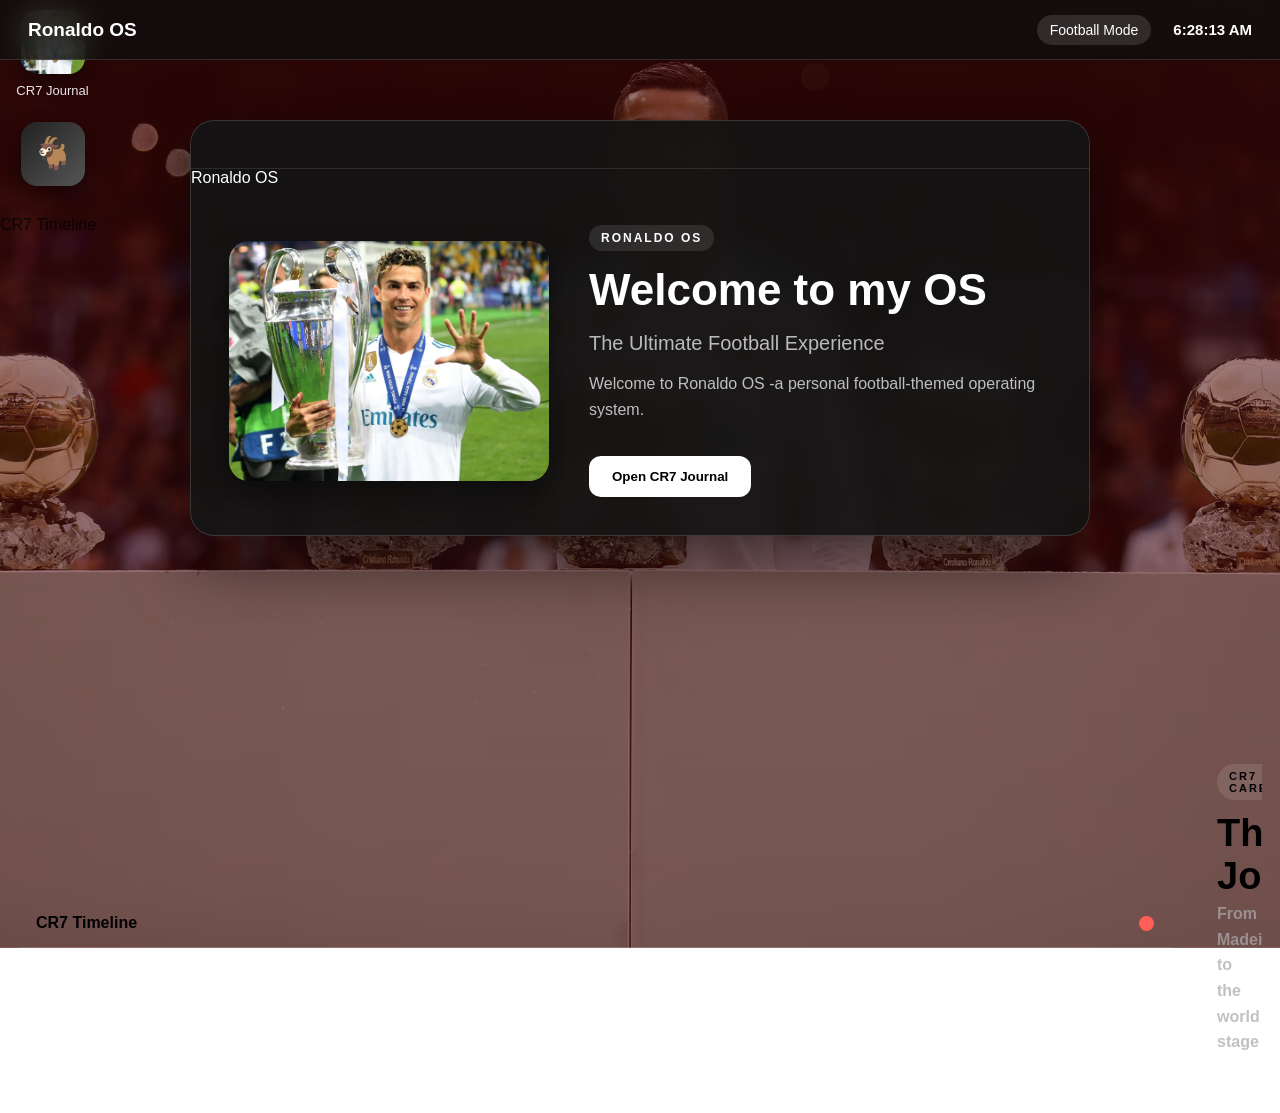
==== index.html @ db89c972 "Complete Ronaldo OS" ====
<!DOCTYPE html>
<html>
    <head>
        <title>Ronaldo OS</title>
        <link rel="stylesheet" href="style.css">
    </head>

    <body>

        <div class ="top-bar" id="top">

            <div class="os-name" id="welcomeopen">
                Ronaldo OS
                </div>

                <div class="status">
                    <span class="football-mode">Football Mode </span>
                    <span id="clock">00:00:00</span>
                    </div>
                    
                    </div>

                    <div class="desktop">

                        <div class="app-icon" id="journalicon">
                            <img src="Ronaldo.jpg">

                            <p>CR7 Journal</p>
                    </div>

                    <div class="app-icon" id="projectIcon">
                        <div class="project-icon">
                            🐐
                        </div>
                    </div>

                    <p>CR7 Timeline</p>

                    </div>
                </div>

                <div class ="window welcome-window" id="welcome">
                    <div class="window-header" id="welcomeheader"></div>

                    <span>
                        Ronaldo OS
                        </span>

                        <div class ="closebutton" id="welcomeclose">
                </div>

                <div class="window-content">
                    <img src="Ronaldo.jpg" class="welcome-image">

                    <div class="welcome-text">

                        <div class="badge">
                            RONALDO OS
                            </div>

                            <h1>
                                Welcome to my OS
                            </h1>

                            <h2>
                                The Ultimate Football Experience
                            </h2>

                            <p> 
                                Welcome to Ronaldo OS -a personal football-themed
                        operating system.

                            </p>

                            <button id="openJournal">
                                Open CR7 Journal 
                            </button>
                            </div>
                            </div>
                </div>

                <div class="window journal-window" id ="journal">
                 <div class="window-header" id="journalheader">
                    
                    <span>
                        CR7 Journal
                    </span>

                    <div class="closebutton" id="journalclose">

                    </div>
                </div>

                <div class="note-area" id="noteContent">
                    <h2>
                        CR7 Journal
                        </h2>

                        <p>
                            Select a note from the left to explore
                        </p>
                        </div>
                        </div>

                        <div class="window-header" id="projects">
                            <div class="window-header" id="projectsheader">
                                <span>
                                    CR7 Timeline
                                </span>
                                <div class ="close-button" id="projectsclose">
                            </div>
                        </div>

                        <div class="timeline-content">
                            <div class="timeline-title">

                                <span class="timeline-badge">
                                    CR7 CAREER
                                </span>

                                <h1>
                                     The Journey
                                </h1>

                                <p>
                                    From Madeira to the world stage
                                    </p>
                                    </div>

                                    </div>
                                    </div>
                                    <script src="script.js"></script>
                                </body>
                                </html>
---- style.css ----
/* =========================
   GENERAL
========================= */

* {
    box-sizing: border-box;
}


body {

    margin: 0;

    min-height: 100vh;

    overflow: hidden;

    font-family:
        Arial,
        Helvetica,
        sans-serif;

    background:
        linear-gradient(
            rgba(76, 9, 9, 0.55),
            rgba(76, 9, 9, 0.55)
        ),
        url("background.jpg");

    background-size: cover;

    background-position: center;

    background-repeat: no-repeat;
}


/* =========================
   TOP BAR
========================= */

.top-bar {

    position: fixed;

    top: 0;

    left: 0;

    width: 100%;

    height: 60px;

    display: flex;

    align-items: center;

    justify-content: space-between;

    padding: 0 28px;

    background:
        rgba(15, 15, 15, 0.78);

    backdrop-filter:
        blur(14px);

    color: white;

    border-bottom:
        1px solid
        rgba(255,255,255,0.12);

    z-index: 1000;
}


.os-name {

    font-size: 19px;

    font-weight: bold;

    cursor: pointer;

    user-select: none;
}


.status {

    display: flex;

    align-items: center;

    gap: 22px;

    font-size: 14px;
}


.football-mode {

    padding:
        7px 13px;

    border-radius:
        20px;

    background:
        rgba(255,255,255,0.12);
}


#clock {

    font-size: 15px;

    font-weight: bold;
}


/* =========================
   DESKTOP
========================= */

.desktop {

    width: 100%;

    height: 100vh;
}


/* =========================
   DESKTOP ICONS
========================= */

.desktop-apps {

    position: absolute;

    top: 82px;

    left: 20px;

    display: flex;

    flex-direction: column;

    gap: 12px;
}


.app-icon {

    width: 105px;

    padding: 10px;

    text-align: center;

    border-radius: 16px;

    color: white;

    cursor: pointer;

    user-select: none;

    transition:
        0.2s;
}


.app-icon:hover {

    background:
        rgba(255,255,255,0.15);

    transform:
        scale(1.05);
}


.app-icon img {

    width: 64px;

    height: 64px;

    object-fit: cover;

    border-radius: 16px;

    display: block;

    margin: auto;

    box-shadow:
        0 8px 20px
        rgba(0,0,0,0.4);
}


.app-icon p {

    margin:
        7px 0 0;

    font-size: 13px;

    opacity: 0.9;
}


/* =========================
   TIMELINE ICON
========================= */

.project-icon {

    width: 64px;

    height: 64px;

    margin: auto;

    display: flex;

    align-items: center;

    justify-content: center;

    font-size: 34px;

    border-radius: 16px;

    background:
        linear-gradient(
            135deg,
            #222,
            #555
        );

    box-shadow:
        0 8px 20px
        rgba(0,0,0,0.4);
}


/* =========================
   WINDOWS
========================= */

.window {

    position: absolute;

    display: flex;

    flex-direction: column;

    border-radius: 24px;

    background:
        rgba(20,20,20,0.94);

    color: white;

    border:
        1px solid
        rgba(255,255,255,0.15);

    box-shadow:
        0 25px 70px
        rgba(0,0,0,0.6);

    backdrop-filter:
        blur(12px);

    overflow: hidden;
}


/* =========================
   WELCOME WINDOW
========================= */

.welcome-window {

    width: 900px;

    top: 120px;

    left: 50%;

    transform:
        translateX(-50%);

    z-index: 2;
}


/* =========================
   WINDOW HEADER
========================= */

.window-header {

    width: 100%;

    height: 48px;

    display: flex;

    align-items: center;

    justify-content: space-between;

    padding:
        0 18px;

    border-bottom:
        1px solid
        rgba(255,255,255,0.1);

    cursor: grab;

    user-select: none;

    font-weight: bold;
}


.window-header:active {

    cursor: grabbing;
}


/* =========================
   CLOSE BUTTON
========================= */

.close-button {

    width: 15px;

    height: 15px;

    border-radius: 50%;

    background:
        #ff5f57;

    cursor: pointer;

    transition:
        0.2s;
}


.close-button:hover {

    transform:
        scale(1.2);

    box-shadow:
        0 0 12px
        rgba(255,95,87,0.7);
}


/* =========================
   WELCOME CONTENT
========================= */

.window-content {

    display: flex;

    align-items: center;

    gap: 40px;

    padding: 38px;
}


.welcome-image {

    width: 320px;

    height: 240px;

    object-fit: cover;

    border-radius: 20px;

    box-shadow:
        0 12px 30px
        rgba(0,0,0,0.45);
}


.welcome-text {

    flex: 1;
}


.badge {

    display: inline-block;

    padding:
        6px 12px;

    border-radius:
        20px;

    font-size: 12px;

    font-weight: bold;

    letter-spacing: 2px;

    background:
        rgba(255,255,255,0.1);
}


h1 {

    font-size: 44px;

    margin:
        14px 0 8px;
}


h2 {

    font-size: 20px;

    font-weight: normal;

    opacity: 0.7;
}


p {

    line-height: 1.6;

    opacity: 0.72;
}


/* =========================
   BUTTON
========================= */

button {

    margin-top: 18px;

    padding:
        13px 23px;

    border: none;

    border-radius:
        12px;

    background: white;

    color: black;

    font-weight: bold;

    cursor: pointer;

    transition:
        0.2s;
}


button:hover {

    transform:
        scale(1.05);
}


/* =========================
   JOURNAL WINDOW
========================= */

.journal-window {

    width: 850px;

    height: 560px;

    top: 100px;

    left: 50%;

    transform:
        translateX(-50%);

    display: none;

    z-index: 3;
}


.journal-content {

    display: flex;

    flex: 1;

    min-height: 0;

    padding: 10px;

    gap: 10px;
}


/* =========================
   JOURNAL SIDEBAR
========================= */

.journal-sidebar {

    width: 210px;

    padding: 8px;

    border-radius: 16px;

    background:
        rgba(255,255,255,0.06);

    overflow-y: auto;
}


.note-item {

    padding: 12px;

    margin-bottom: 8px;

    border-radius: 12px;

    cursor: pointer;

    transition:
        0.2s;
}


.note-item:hover {

    background:
        rgba(255,255,255,0.12);
}


.note-item.active {

    background:
        rgba(255,255,255,0.2);
}


.note-item-title {

    margin: 0;

    font-weight: bold;
}


.note-item-date {

    margin:
        5px 0 0;

    font-size: 11px;

    opacity: 0.55;
}


/* =========================
   NOTE AREA
========================= */

.note-area {

    flex: 1;

    padding: 25px;

    border-radius: 16px;

    background:
        rgba(255,255,255,0.96);

    color: #171717;

    overflow-y: auto;
}


.note-area h2 {

    color: #171717;

    margin-top: 0;

    font-size: 28px;

    opacity: 1;
}


.note-area p {

    color: #333;

    opacity: 1;

    line-height: 1.7;
}


.note-area blockquote {

    margin:
        25px 0;

    padding:
        15px 20px;

    border-left:
        4px solid #777;

    background:
        #eeeeee;
}


/* =========================
   CR7 TIMELINE WINDOW
========================= */

.project-window {

    width: 850px;

    height: 600px;

    top: 90px;

    left: 50%;

    transform:
        translateX(-50%);

    display: none;

    z-index: 4;
}


/* =========================
   TIMELINE CONTENT
========================= */

.timeline-content {

    flex: 1;

    padding:
        30px 45px;

    overflow-y: auto;
}


/* =========================
   TIMELINE TITLE
========================= */

.timeline-title {

    margin-bottom: 28px;
}


.timeline-badge {

    display: inline-block;

    padding:
        6px 12px;

    border-radius:
        20px;

    background:
        rgba(255,255,255,0.1);

    font-size: 11px;

    font-weight: bold;

    letter-spacing: 2px;
}


.timeline-title h1 {

    font-size: 38px;

    margin:
        12px 0 3px;
}


.timeline-title p {

    margin: 0;

    color: #aaa;
}


/* =========================
   TIMELINE
========================= */

.timeline {

    position: relative;

    margin-left: 35px;

    padding-left: 35px;
}


.timeline::before {

    content: "";

    position: absolute;

    left: 0;

    top: 0;

    bottom: 0;

    width: 3px;

    background:
        linear-gradient(
            to bottom,
            #ffffff,
            rgba(255,255,255,0.15)
        );

    border-radius: 5px;
}


/* =========================
   TIMELINE ITEM
========================= */

.timeline-item {

    position: relative;

    margin-bottom: 28px;
}


.timeline-dot {

    position: absolute;

    left: -45px;

    top: 18px;

    width: 17px;

    height: 17px;

    border-radius: 50%;

    background: white;

    border:
        4px solid #333;

    box-shadow:
        0 0 0 3px
        rgba(255,255,255,0.15);

    z-index: 2;
}


/* =========================
   YEAR
========================= */

.timeline-year {

    font-size: 13px;

    font-weight: bold;

    letter-spacing: 2px;

    color: #aaa;

    margin-bottom: 7px;
}


/* =========================
   TIMELINE CARD
========================= */

.timeline-card {

    padding: 20px;

    border-radius: 18px;

    background:
        rgba(255,255,255,0.07);

    border:
        1px solid
        rgba(255,255,255,0.1);

    transition:
        transform 0.2s,
        background 0.2s;
}


.timeline-card:hover {

    transform:
        translateX(5px);

    background:
        rgba(255,255,255,0.12);
}


.timeline-card h2 {

    margin:
        0 0 7px;

    color: white;

    font-size: 21px;

    opacity: 1;
}


.timeline-card p {

    margin: 0;

    color: #bbb;

    line-height: 1.6;
}


/* =========================
   CLUB TAG
========================= */

.timeline-tag {

    display: inline-block;

    margin-top: 12px;

    padding:
        5px 10px;

    border-radius: 10px;

    background:
        rgba(255,255,255,0.1);

    font-size: 11px;

    color: #ddd;
}


/* =========================
   FINAL LEGACY CARD
========================= */

.timeline-final {

    background:
        linear-gradient(
            135deg,
            rgba(255,255,255,0.14),
            rgba(255,255,255,0.05)
        );

    border:
        1px solid
        rgba(255,255,255,0.2);
}


.timeline-final h2 {

    font-size: 25px;
}


/* =========================
   SCROLLBAR
========================= */

::-webkit-scrollbar {

    width: 8px;
}


::-webkit-scrollbar-track {

    background:
        rgba(255,255,255,0.04);
}


::-webkit-scrollbar-thumb {

    background:
        rgba(255,255,255,0.2);

    border-radius: 10px;
}


/* =========================
   RESPONSIVE
========================= */

@media (max-width: 950px) {

    .welcome-window,
    .journal-window,
    .project-window {

        width: 90%;
    }


    .window-content {

        gap: 20px;
    }


    .welcome-image {

        width: 40%;

        height: 200px;
    }

}
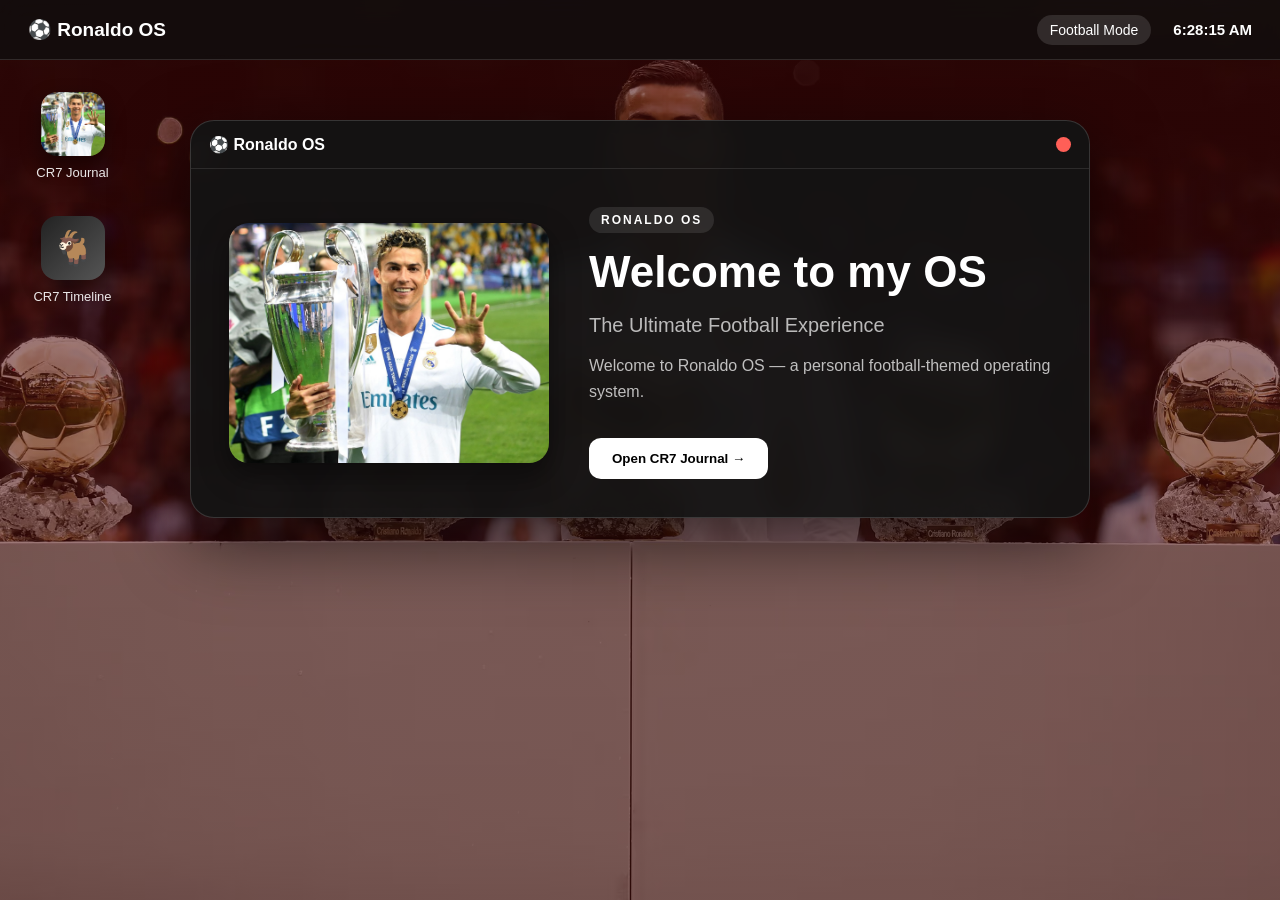
==== commit 30eae15e: "Rename Ronaldo.html to index.html" ====
--- a/index.html
+++ b/index.html
@@ -1,135 +1,242 @@
-<!DOCTYPE html>
-<html>
-    <head>
-        <title>Ronaldo OS</title>
-        <link rel="stylesheet" href="style.css">
-    </head>
-
-    <body>
-
-        <div class ="top-bar" id="top">
-
-            <div class="os-name" id="welcomeopen">
-                Ronaldo OS
-                </div>
-
-                <div class="status">
-                    <span class="football-mode">Football Mode </span>
-                    <span id="clock">00:00:00</span>
-                    </div>
-                    
-                    </div>
-
-                    <div class="desktop">
-
-                        <div class="app-icon" id="journalicon">
-                            <img src="Ronaldo.jpg">
-
-                            <p>CR7 Journal</p>
-                    </div>
-
-                    <div class="app-icon" id="projectIcon">
-                        <div class="project-icon">
-                            🐐
-                        </div>
-                    </div>
-
-                    <p>CR7 Timeline</p>
-
-                    </div>
-                </div>
-
-                <div class ="window welcome-window" id="welcome">
-                    <div class="window-header" id="welcomeheader"></div>
-
-                    <span>
-                        Ronaldo OS
-                        </span>
-
-                        <div class ="closebutton" id="welcomeclose">
-                </div>
-
-                <div class="window-content">
-                    <img src="Ronaldo.jpg" class="welcome-image">
-
-                    <div class="welcome-text">
-
-                        <div class="badge">
-                            RONALDO OS
-                            </div>
-
-                            <h1>
-                                Welcome to my OS
-                            </h1>
-
-                            <h2>
-                                The Ultimate Football Experience
-                            </h2>
-
-                            <p> 
-                                Welcome to Ronaldo OS -a personal football-themed
-                        operating system.
-
-                            </p>
-
-                            <button id="openJournal">
-                                Open CR7 Journal 
-                            </button>
-                            </div>
-                            </div>
-                </div>
-
-                <div class="window journal-window" id ="journal">
-                 <div class="window-header" id="journalheader">
-                    
-                    <span>
-                        CR7 Journal
-                    </span>
-
-                    <div class="closebutton" id="journalclose">
-
-                    </div>
-                </div>
-
-                <div class="note-area" id="noteContent">
-                    <h2>
-                        CR7 Journal
-                        </h2>
-
-                        <p>
-                            Select a note from the left to explore
-                        </p>
-                        </div>
-                        </div>
-
-                        <div class="window-header" id="projects">
-                            <div class="window-header" id="projectsheader">
-                                <span>
-                                    CR7 Timeline
-                                </span>
-                                <div class ="close-button" id="projectsclose">
-                            </div>
-                        </div>
-
-                        <div class="timeline-content">
-                            <div class="timeline-title">
-
-                                <span class="timeline-badge">
-                                    CR7 CAREER
-                                </span>
-
-                                <h1>
-                                     The Journey
-                                </h1>
-
-                                <p>
-                                    From Madeira to the world stage
-                                    </p>
-                                    </div>
-
-                                    </div>
-                                    </div>
-                                    <script src="script.js"></script>
-                                </body>
-                                </html>
-        +<!DOCTYPE html>
+<html>
+
+<head>
+    <title>Ronaldo OS</title>
+    <link rel="stylesheet" href="style.css">
+</head>
+
+<body>
+
+    <!-- TOP BAR -->
+    <div class="top-bar" id="top">
+
+        <div class="os-name" id="welcomeopen">
+            ⚽ Ronaldo OS
+        </div>
+
+        <div class="status">
+            <span class="football-mode">Football Mode</span>
+            <span id="clock">00:00:00</span>
+        </div>
+
+    </div>
+
+
+    <!-- DESKTOP -->
+    <div class="desktop">
+
+        <!-- DESKTOP ICONS -->
+        <div class="desktop-apps">
+
+            <!-- JOURNAL -->
+            <div class="app-icon" id="journalIcon">
+
+                <img
+                    src="Ronaldo.jpg"
+                    alt="CR7 Journal"
+                >
+
+                <p>CR7 Journal</p>
+
+            </div>
+
+
+            <!-- TIMELINE -->
+            <div class="app-icon" id="projectIcon">
+
+                <div class="project-icon">
+                    🐐
+                </div>
+
+                <p>CR7 Timeline</p>
+
+            </div>
+
+        </div>
+
+
+        <!-- =========================
+             WELCOME WINDOW
+        ========================== -->
+
+        <div
+            class="window welcome-window"
+            id="welcome"
+        >
+
+            <div
+                class="window-header"
+                id="welcomeheader"
+            >
+
+                <span>
+                    ⚽ Ronaldo OS
+                </span>
+
+                <div
+                    class="close-button"
+                    id="welcomeclose"
+                ></div>
+
+            </div>
+
+
+            <div class="window-content">
+
+                <img
+                    src="Ronaldo.jpg"
+                    class="welcome-image"
+                    alt="Football"
+                >
+
+
+                <div class="welcome-text">
+
+                    <div class="badge">
+                        RONALDO OS
+                    </div>
+
+                    <h1>
+                        Welcome to my OS
+                    </h1>
+
+                    <h2>
+                        The Ultimate Football Experience
+                    </h2>
+
+                    <p>
+                        Welcome to Ronaldo OS —
+                        a personal football-themed
+                        operating system.
+                    </p>
+
+                    <button id="openJournal">
+                        Open CR7 Journal →
+                    </button>
+
+                </div>
+
+            </div>
+
+        </div>
+
+
+        <!-- =========================
+             CR7 JOURNAL
+        ========================== -->
+
+        <div
+            class="window journal-window"
+            id="journal"
+        >
+
+            <div
+                class="window-header"
+                id="journalheader"
+            >
+
+                <span>
+                    📖 CR7 Journal
+                </span>
+
+                <div
+                    class="close-button"
+                    id="journalclose"
+                ></div>
+
+            </div>
+
+
+            <div class="journal-content">
+
+                <div
+                    class="journal-sidebar"
+                    id="sidebar"
+                ></div>
+
+
+                <div
+                    class="note-area"
+                    id="noteContent"
+                >
+
+                    <h2>
+                        CR7 Journal
+                    </h2>
+
+                    <p>
+                        Select a note from the left
+                        to explore.
+                    </p>
+
+                </div>
+
+            </div>
+
+        </div>
+
+
+        <!-- =========================
+             CR7 TIMELINE
+        ========================== -->
+
+        <div
+            class="window project-window"
+            id="projects"
+        >
+
+            <div
+                class="window-header"
+                id="projectsheader"
+            >
+
+                <span>
+                    🐐 CR7 Timeline
+                </span>
+
+                <div
+                    class="close-button"
+                    id="projectsclose"
+                ></div>
+
+            </div>
+
+
+            <div class="timeline-content">
+
+                <div class="timeline-title">
+
+                    <span class="timeline-badge">
+                        CR7 CAREER
+                    </span>
+
+                    <h1>
+                        The Journey
+                    </h1>
+
+                    <p>
+                        From Madeira to the world stage.
+                    </p>
+
+                </div>
+
+
+                <div
+                    class="timeline"
+                    id="timeline"
+                ></div>
+
+            </div>
+
+        </div>
+
+    </div>
+
+
+    <!-- JAVASCRIPT -->
+    <script src="script.js"></script>
+
+</body>
+
+</html>
--- a/style.css
+++ b/style.css
@@ -1,1000 +1,1000 @@
-/* =========================
-   GENERAL
-========================= */
-
-* {
-    box-sizing: border-box;
-}
-
-
-body {
-
-    margin: 0;
-
-    min-height: 100vh;
-
-    overflow: hidden;
-
-    font-family:
-        Arial,
-        Helvetica,
-        sans-serif;
-
-    background:
-        linear-gradient(
-            rgba(76, 9, 9, 0.55),
-            rgba(76, 9, 9, 0.55)
-        ),
-        url("background.jpg");
-
-    background-size: cover;
-
-    background-position: center;
-
-    background-repeat: no-repeat;
-}
-
-
-/* =========================
-   TOP BAR
-========================= */
-
-.top-bar {
-
-    position: fixed;
-
-    top: 0;
-
-    left: 0;
-
-    width: 100%;
-
-    height: 60px;
-
-    display: flex;
-
-    align-items: center;
-
-    justify-content: space-between;
-
-    padding: 0 28px;
-
-    background:
-        rgba(15, 15, 15, 0.78);
-
-    backdrop-filter:
-        blur(14px);
-
-    color: white;
-
-    border-bottom:
-        1px solid
-        rgba(255,255,255,0.12);
-
-    z-index: 1000;
-}
-
-
-.os-name {
-
-    font-size: 19px;
-
-    font-weight: bold;
-
-    cursor: pointer;
-
-    user-select: none;
-}
-
-
-.status {
-
-    display: flex;
-
-    align-items: center;
-
-    gap: 22px;
-
-    font-size: 14px;
-}
-
-
-.football-mode {
-
-    padding:
-        7px 13px;
-
-    border-radius:
-        20px;
-
-    background:
-        rgba(255,255,255,0.12);
-}
-
-
-#clock {
-
-    font-size: 15px;
-
-    font-weight: bold;
-}
-
-
-/* =========================
-   DESKTOP
-========================= */
-
-.desktop {
-
-    width: 100%;
-
-    height: 100vh;
-}
-
-
-/* =========================
-   DESKTOP ICONS
-========================= */
-
-.desktop-apps {
-
-    position: absolute;
-
-    top: 82px;
-
-    left: 20px;
-
-    display: flex;
-
-    flex-direction: column;
-
-    gap: 12px;
-}
-
-
-.app-icon {
-
-    width: 105px;
-
-    padding: 10px;
-
-    text-align: center;
-
-    border-radius: 16px;
-
-    color: white;
-
-    cursor: pointer;
-
-    user-select: none;
-
-    transition:
-        0.2s;
-}
-
-
-.app-icon:hover {
-
-    background:
-        rgba(255,255,255,0.15);
-
-    transform:
-        scale(1.05);
-}
-
-
-.app-icon img {
-
-    width: 64px;
-
-    height: 64px;
-
-    object-fit: cover;
-
-    border-radius: 16px;
-
-    display: block;
-
-    margin: auto;
-
-    box-shadow:
-        0 8px 20px
-        rgba(0,0,0,0.4);
-}
-
-
-.app-icon p {
-
-    margin:
-        7px 0 0;
-
-    font-size: 13px;
-
-    opacity: 0.9;
-}
-
-
-/* =========================
-   TIMELINE ICON
-========================= */
-
-.project-icon {
-
-    width: 64px;
-
-    height: 64px;
-
-    margin: auto;
-
-    display: flex;
-
-    align-items: center;
-
-    justify-content: center;
-
-    font-size: 34px;
-
-    border-radius: 16px;
-
-    background:
-        linear-gradient(
-            135deg,
-            #222,
-            #555
-        );
-
-    box-shadow:
-        0 8px 20px
-        rgba(0,0,0,0.4);
-}
-
-
-/* =========================
-   WINDOWS
-========================= */
-
-.window {
-
-    position: absolute;
-
-    display: flex;
-
-    flex-direction: column;
-
-    border-radius: 24px;
-
-    background:
-        rgba(20,20,20,0.94);
-
-    color: white;
-
-    border:
-        1px solid
-        rgba(255,255,255,0.15);
-
-    box-shadow:
-        0 25px 70px
-        rgba(0,0,0,0.6);
-
-    backdrop-filter:
-        blur(12px);
-
-    overflow: hidden;
-}
-
-
-/* =========================
-   WELCOME WINDOW
-========================= */
-
-.welcome-window {
-
-    width: 900px;
-
-    top: 120px;
-
-    left: 50%;
-
-    transform:
-        translateX(-50%);
-
-    z-index: 2;
-}
-
-
-/* =========================
-   WINDOW HEADER
-========================= */
-
-.window-header {
-
-    width: 100%;
-
-    height: 48px;
-
-    display: flex;
-
-    align-items: center;
-
-    justify-content: space-between;
-
-    padding:
-        0 18px;
-
-    border-bottom:
-        1px solid
-        rgba(255,255,255,0.1);
-
-    cursor: grab;
-
-    user-select: none;
-
-    font-weight: bold;
-}
-
-
-.window-header:active {
-
-    cursor: grabbing;
-}
-
-
-/* =========================
-   CLOSE BUTTON
-========================= */
-
-.close-button {
-
-    width: 15px;
-
-    height: 15px;
-
-    border-radius: 50%;
-
-    background:
-        #ff5f57;
-
-    cursor: pointer;
-
-    transition:
-        0.2s;
-}
-
-
-.close-button:hover {
-
-    transform:
-        scale(1.2);
-
-    box-shadow:
-        0 0 12px
-        rgba(255,95,87,0.7);
-}
-
-
-/* =========================
-   WELCOME CONTENT
-========================= */
-
-.window-content {
-
-    display: flex;
-
-    align-items: center;
-
-    gap: 40px;
-
-    padding: 38px;
-}
-
-
-.welcome-image {
-
-    width: 320px;
-
-    height: 240px;
-
-    object-fit: cover;
-
-    border-radius: 20px;
-
-    box-shadow:
-        0 12px 30px
-        rgba(0,0,0,0.45);
-}
-
-
-.welcome-text {
-
-    flex: 1;
-}
-
-
-.badge {
-
-    display: inline-block;
-
-    padding:
-        6px 12px;
-
-    border-radius:
-        20px;
-
-    font-size: 12px;
-
-    font-weight: bold;
-
-    letter-spacing: 2px;
-
-    background:
-        rgba(255,255,255,0.1);
-}
-
-
-h1 {
-
-    font-size: 44px;
-
-    margin:
-        14px 0 8px;
-}
-
-
-h2 {
-
-    font-size: 20px;
-
-    font-weight: normal;
-
-    opacity: 0.7;
-}
-
-
-p {
-
-    line-height: 1.6;
-
-    opacity: 0.72;
-}
-
-
-/* =========================
-   BUTTON
-========================= */
-
-button {
-
-    margin-top: 18px;
-
-    padding:
-        13px 23px;
-
-    border: none;
-
-    border-radius:
-        12px;
-
-    background: white;
-
-    color: black;
-
-    font-weight: bold;
-
-    cursor: pointer;
-
-    transition:
-        0.2s;
-}
-
-
-button:hover {
-
-    transform:
-        scale(1.05);
-}
-
-
-/* =========================
-   JOURNAL WINDOW
-========================= */
-
-.journal-window {
-
-    width: 850px;
-
-    height: 560px;
-
-    top: 100px;
-
-    left: 50%;
-
-    transform:
-        translateX(-50%);
-
-    display: none;
-
-    z-index: 3;
-}
-
-
-.journal-content {
-
-    display: flex;
-
-    flex: 1;
-
-    min-height: 0;
-
-    padding: 10px;
-
-    gap: 10px;
-}
-
-
-/* =========================
-   JOURNAL SIDEBAR
-========================= */
-
-.journal-sidebar {
-
-    width: 210px;
-
-    padding: 8px;
-
-    border-radius: 16px;
-
-    background:
-        rgba(255,255,255,0.06);
-
-    overflow-y: auto;
-}
-
-
-.note-item {
-
-    padding: 12px;
-
-    margin-bottom: 8px;
-
-    border-radius: 12px;
-
-    cursor: pointer;
-
-    transition:
-        0.2s;
-}
-
-
-.note-item:hover {
-
-    background:
-        rgba(255,255,255,0.12);
-}
-
-
-.note-item.active {
-
-    background:
-        rgba(255,255,255,0.2);
-}
-
-
-.note-item-title {
-
-    margin: 0;
-
-    font-weight: bold;
-}
-
-
-.note-item-date {
-
-    margin:
-        5px 0 0;
-
-    font-size: 11px;
-
-    opacity: 0.55;
-}
-
-
-/* =========================
-   NOTE AREA
-========================= */
-
-.note-area {
-
-    flex: 1;
-
-    padding: 25px;
-
-    border-radius: 16px;
-
-    background:
-        rgba(255,255,255,0.96);
-
-    color: #171717;
-
-    overflow-y: auto;
-}
-
-
-.note-area h2 {
-
-    color: #171717;
-
-    margin-top: 0;
-
-    font-size: 28px;
-
-    opacity: 1;
-}
-
-
-.note-area p {
-
-    color: #333;
-
-    opacity: 1;
-
-    line-height: 1.7;
-}
-
-
-.note-area blockquote {
-
-    margin:
-        25px 0;
-
-    padding:
-        15px 20px;
-
-    border-left:
-        4px solid #777;
-
-    background:
-        #eeeeee;
-}
-
-
-/* =========================
-   CR7 TIMELINE WINDOW
-========================= */
-
-.project-window {
-
-    width: 850px;
-
-    height: 600px;
-
-    top: 90px;
-
-    left: 50%;
-
-    transform:
-        translateX(-50%);
-
-    display: none;
-
-    z-index: 4;
-}
-
-
-/* =========================
-   TIMELINE CONTENT
-========================= */
-
-.timeline-content {
-
-    flex: 1;
-
-    padding:
-        30px 45px;
-
-    overflow-y: auto;
-}
-
-
-/* =========================
-   TIMELINE TITLE
-========================= */
-
-.timeline-title {
-
-    margin-bottom: 28px;
-}
-
-
-.timeline-badge {
-
-    display: inline-block;
-
-    padding:
-        6px 12px;
-
-    border-radius:
-        20px;
-
-    background:
-        rgba(255,255,255,0.1);
-
-    font-size: 11px;
-
-    font-weight: bold;
-
-    letter-spacing: 2px;
-}
-
-
-.timeline-title h1 {
-
-    font-size: 38px;
-
-    margin:
-        12px 0 3px;
-}
-
-
-.timeline-title p {
-
-    margin: 0;
-
-    color: #aaa;
-}
-
-
-/* =========================
-   TIMELINE
-========================= */
-
-.timeline {
-
-    position: relative;
-
-    margin-left: 35px;
-
-    padding-left: 35px;
-}
-
-
-.timeline::before {
-
-    content: "";
-
-    position: absolute;
-
-    left: 0;
-
-    top: 0;
-
-    bottom: 0;
-
-    width: 3px;
-
-    background:
-        linear-gradient(
-            to bottom,
-            #ffffff,
-            rgba(255,255,255,0.15)
-        );
-
-    border-radius: 5px;
-}
-
-
-/* =========================
-   TIMELINE ITEM
-========================= */
-
-.timeline-item {
-
-    position: relative;
-
-    margin-bottom: 28px;
-}
-
-
-.timeline-dot {
-
-    position: absolute;
-
-    left: -45px;
-
-    top: 18px;
-
-    width: 17px;
-
-    height: 17px;
-
-    border-radius: 50%;
-
-    background: white;
-
-    border:
-        4px solid #333;
-
-    box-shadow:
-        0 0 0 3px
-        rgba(255,255,255,0.15);
-
-    z-index: 2;
-}
-
-
-/* =========================
-   YEAR
-========================= */
-
-.timeline-year {
-
-    font-size: 13px;
-
-    font-weight: bold;
-
-    letter-spacing: 2px;
-
-    color: #aaa;
-
-    margin-bottom: 7px;
-}
-
-
-/* =========================
-   TIMELINE CARD
-========================= */
-
-.timeline-card {
-
-    padding: 20px;
-
-    border-radius: 18px;
-
-    background:
-        rgba(255,255,255,0.07);
-
-    border:
-        1px solid
-        rgba(255,255,255,0.1);
-
-    transition:
-        transform 0.2s,
-        background 0.2s;
-}
-
-
-.timeline-card:hover {
-
-    transform:
-        translateX(5px);
-
-    background:
-        rgba(255,255,255,0.12);
-}
-
-
-.timeline-card h2 {
-
-    margin:
-        0 0 7px;
-
-    color: white;
-
-    font-size: 21px;
-
-    opacity: 1;
-}
-
-
-.timeline-card p {
-
-    margin: 0;
-
-    color: #bbb;
-
-    line-height: 1.6;
-}
-
-
-/* =========================
-   CLUB TAG
-========================= */
-
-.timeline-tag {
-
-    display: inline-block;
-
-    margin-top: 12px;
-
-    padding:
-        5px 10px;
-
-    border-radius: 10px;
-
-    background:
-        rgba(255,255,255,0.1);
-
-    font-size: 11px;
-
-    color: #ddd;
-}
-
-
-/* =========================
-   FINAL LEGACY CARD
-========================= */
-
-.timeline-final {
-
-    background:
-        linear-gradient(
-            135deg,
-            rgba(255,255,255,0.14),
-            rgba(255,255,255,0.05)
-        );
-
-    border:
-        1px solid
-        rgba(255,255,255,0.2);
-}
-
-
-.timeline-final h2 {
-
-    font-size: 25px;
-}
-
-
-/* =========================
-   SCROLLBAR
-========================= */
-
-::-webkit-scrollbar {
-
-    width: 8px;
-}
-
-
-::-webkit-scrollbar-track {
-
-    background:
-        rgba(255,255,255,0.04);
-}
-
-
-::-webkit-scrollbar-thumb {
-
-    background:
-        rgba(255,255,255,0.2);
-
-    border-radius: 10px;
-}
-
-
-/* =========================
-   RESPONSIVE
-========================= */
-
-@media (max-width: 950px) {
-
-    .welcome-window,
-    .journal-window,
-    .project-window {
-
-        width: 90%;
-    }
-
-
-    .window-content {
-
-        gap: 20px;
-    }
-
-
-    .welcome-image {
-
-        width: 40%;
-
-        height: 200px;
-    }
-
+/* =========================
+   GENERAL
+========================= */
+
+* {
+    box-sizing: border-box;
+}
+
+
+body {
+
+    margin: 0;
+
+    min-height: 100vh;
+
+    overflow: hidden;
+
+    font-family:
+        Arial,
+        Helvetica,
+        sans-serif;
+
+    background:
+        linear-gradient(
+            rgba(76, 9, 9, 0.55),
+            rgba(76, 9, 9, 0.55)
+        ),
+        url("background.jpg");
+
+    background-size: cover;
+
+    background-position: center;
+
+    background-repeat: no-repeat;
+}
+
+
+/* =========================
+   TOP BAR
+========================= */
+
+.top-bar {
+
+    position: fixed;
+
+    top: 0;
+
+    left: 0;
+
+    width: 100%;
+
+    height: 60px;
+
+    display: flex;
+
+    align-items: center;
+
+    justify-content: space-between;
+
+    padding: 0 28px;
+
+    background:
+        rgba(15, 15, 15, 0.78);
+
+    backdrop-filter:
+        blur(14px);
+
+    color: white;
+
+    border-bottom:
+        1px solid
+        rgba(255,255,255,0.12);
+
+    z-index: 1000;
+}
+
+
+.os-name {
+
+    font-size: 19px;
+
+    font-weight: bold;
+
+    cursor: pointer;
+
+    user-select: none;
+}
+
+
+.status {
+
+    display: flex;
+
+    align-items: center;
+
+    gap: 22px;
+
+    font-size: 14px;
+}
+
+
+.football-mode {
+
+    padding:
+        7px 13px;
+
+    border-radius:
+        20px;
+
+    background:
+        rgba(255,255,255,0.12);
+}
+
+
+#clock {
+
+    font-size: 15px;
+
+    font-weight: bold;
+}
+
+
+/* =========================
+   DESKTOP
+========================= */
+
+.desktop {
+
+    width: 100%;
+
+    height: 100vh;
+}
+
+
+/* =========================
+   DESKTOP ICONS
+========================= */
+
+.desktop-apps {
+
+    position: absolute;
+
+    top: 82px;
+
+    left: 20px;
+
+    display: flex;
+
+    flex-direction: column;
+
+    gap: 12px;
+}
+
+
+.app-icon {
+
+    width: 105px;
+
+    padding: 10px;
+
+    text-align: center;
+
+    border-radius: 16px;
+
+    color: white;
+
+    cursor: pointer;
+
+    user-select: none;
+
+    transition:
+        0.2s;
+}
+
+
+.app-icon:hover {
+
+    background:
+        rgba(255,255,255,0.15);
+
+    transform:
+        scale(1.05);
+}
+
+
+.app-icon img {
+
+    width: 64px;
+
+    height: 64px;
+
+    object-fit: cover;
+
+    border-radius: 16px;
+
+    display: block;
+
+    margin: auto;
+
+    box-shadow:
+        0 8px 20px
+        rgba(0,0,0,0.4);
+}
+
+
+.app-icon p {
+
+    margin:
+        7px 0 0;
+
+    font-size: 13px;
+
+    opacity: 0.9;
+}
+
+
+/* =========================
+   TIMELINE ICON
+========================= */
+
+.project-icon {
+
+    width: 64px;
+
+    height: 64px;
+
+    margin: auto;
+
+    display: flex;
+
+    align-items: center;
+
+    justify-content: center;
+
+    font-size: 34px;
+
+    border-radius: 16px;
+
+    background:
+        linear-gradient(
+            135deg,
+            #222,
+            #555
+        );
+
+    box-shadow:
+        0 8px 20px
+        rgba(0,0,0,0.4);
+}
+
+
+/* =========================
+   WINDOWS
+========================= */
+
+.window {
+
+    position: absolute;
+
+    display: flex;
+
+    flex-direction: column;
+
+    border-radius: 24px;
+
+    background:
+        rgba(20,20,20,0.94);
+
+    color: white;
+
+    border:
+        1px solid
+        rgba(255,255,255,0.15);
+
+    box-shadow:
+        0 25px 70px
+        rgba(0,0,0,0.6);
+
+    backdrop-filter:
+        blur(12px);
+
+    overflow: hidden;
+}
+
+
+/* =========================
+   WELCOME WINDOW
+========================= */
+
+.welcome-window {
+
+    width: 900px;
+
+    top: 120px;
+
+    left: 50%;
+
+    transform:
+        translateX(-50%);
+
+    z-index: 2;
+}
+
+
+/* =========================
+   WINDOW HEADER
+========================= */
+
+.window-header {
+
+    width: 100%;
+
+    height: 48px;
+
+    display: flex;
+
+    align-items: center;
+
+    justify-content: space-between;
+
+    padding:
+        0 18px;
+
+    border-bottom:
+        1px solid
+        rgba(255,255,255,0.1);
+
+    cursor: grab;
+
+    user-select: none;
+
+    font-weight: bold;
+}
+
+
+.window-header:active {
+
+    cursor: grabbing;
+}
+
+
+/* =========================
+   CLOSE BUTTON
+========================= */
+
+.close-button {
+
+    width: 15px;
+
+    height: 15px;
+
+    border-radius: 50%;
+
+    background:
+        #ff5f57;
+
+    cursor: pointer;
+
+    transition:
+        0.2s;
+}
+
+
+.close-button:hover {
+
+    transform:
+        scale(1.2);
+
+    box-shadow:
+        0 0 12px
+        rgba(255,95,87,0.7);
+}
+
+
+/* =========================
+   WELCOME CONTENT
+========================= */
+
+.window-content {
+
+    display: flex;
+
+    align-items: center;
+
+    gap: 40px;
+
+    padding: 38px;
+}
+
+
+.welcome-image {
+
+    width: 320px;
+
+    height: 240px;
+
+    object-fit: cover;
+
+    border-radius: 20px;
+
+    box-shadow:
+        0 12px 30px
+        rgba(0,0,0,0.45);
+}
+
+
+.welcome-text {
+
+    flex: 1;
+}
+
+
+.badge {
+
+    display: inline-block;
+
+    padding:
+        6px 12px;
+
+    border-radius:
+        20px;
+
+    font-size: 12px;
+
+    font-weight: bold;
+
+    letter-spacing: 2px;
+
+    background:
+        rgba(255,255,255,0.1);
+}
+
+
+h1 {
+
+    font-size: 44px;
+
+    margin:
+        14px 0 8px;
+}
+
+
+h2 {
+
+    font-size: 20px;
+
+    font-weight: normal;
+
+    opacity: 0.7;
+}
+
+
+p {
+
+    line-height: 1.6;
+
+    opacity: 0.72;
+}
+
+
+/* =========================
+   BUTTON
+========================= */
+
+button {
+
+    margin-top: 18px;
+
+    padding:
+        13px 23px;
+
+    border: none;
+
+    border-radius:
+        12px;
+
+    background: white;
+
+    color: black;
+
+    font-weight: bold;
+
+    cursor: pointer;
+
+    transition:
+        0.2s;
+}
+
+
+button:hover {
+
+    transform:
+        scale(1.05);
+}
+
+
+/* =========================
+   JOURNAL WINDOW
+========================= */
+
+.journal-window {
+
+    width: 850px;
+
+    height: 560px;
+
+    top: 100px;
+
+    left: 50%;
+
+    transform:
+        translateX(-50%);
+
+    display: none;
+
+    z-index: 3;
+}
+
+
+.journal-content {
+
+    display: flex;
+
+    flex: 1;
+
+    min-height: 0;
+
+    padding: 10px;
+
+    gap: 10px;
+}
+
+
+/* =========================
+   JOURNAL SIDEBAR
+========================= */
+
+.journal-sidebar {
+
+    width: 210px;
+
+    padding: 8px;
+
+    border-radius: 16px;
+
+    background:
+        rgba(255,255,255,0.06);
+
+    overflow-y: auto;
+}
+
+
+.note-item {
+
+    padding: 12px;
+
+    margin-bottom: 8px;
+
+    border-radius: 12px;
+
+    cursor: pointer;
+
+    transition:
+        0.2s;
+}
+
+
+.note-item:hover {
+
+    background:
+        rgba(255,255,255,0.12);
+}
+
+
+.note-item.active {
+
+    background:
+        rgba(255,255,255,0.2);
+}
+
+
+.note-item-title {
+
+    margin: 0;
+
+    font-weight: bold;
+}
+
+
+.note-item-date {
+
+    margin:
+        5px 0 0;
+
+    font-size: 11px;
+
+    opacity: 0.55;
+}
+
+
+/* =========================
+   NOTE AREA
+========================= */
+
+.note-area {
+
+    flex: 1;
+
+    padding: 25px;
+
+    border-radius: 16px;
+
+    background:
+        rgba(255,255,255,0.96);
+
+    color: #171717;
+
+    overflow-y: auto;
+}
+
+
+.note-area h2 {
+
+    color: #171717;
+
+    margin-top: 0;
+
+    font-size: 28px;
+
+    opacity: 1;
+}
+
+
+.note-area p {
+
+    color: #333;
+
+    opacity: 1;
+
+    line-height: 1.7;
+}
+
+
+.note-area blockquote {
+
+    margin:
+        25px 0;
+
+    padding:
+        15px 20px;
+
+    border-left:
+        4px solid #777;
+
+    background:
+        #eeeeee;
+}
+
+
+/* =========================
+   CR7 TIMELINE WINDOW
+========================= */
+
+.project-window {
+
+    width: 850px;
+
+    height: 600px;
+
+    top: 90px;
+
+    left: 50%;
+
+    transform:
+        translateX(-50%);
+
+    display: none;
+
+    z-index: 4;
+}
+
+
+/* =========================
+   TIMELINE CONTENT
+========================= */
+
+.timeline-content {
+
+    flex: 1;
+
+    padding:
+        30px 45px;
+
+    overflow-y: auto;
+}
+
+
+/* =========================
+   TIMELINE TITLE
+========================= */
+
+.timeline-title {
+
+    margin-bottom: 28px;
+}
+
+
+.timeline-badge {
+
+    display: inline-block;
+
+    padding:
+        6px 12px;
+
+    border-radius:
+        20px;
+
+    background:
+        rgba(255,255,255,0.1);
+
+    font-size: 11px;
+
+    font-weight: bold;
+
+    letter-spacing: 2px;
+}
+
+
+.timeline-title h1 {
+
+    font-size: 38px;
+
+    margin:
+        12px 0 3px;
+}
+
+
+.timeline-title p {
+
+    margin: 0;
+
+    color: #aaa;
+}
+
+
+/* =========================
+   TIMELINE
+========================= */
+
+.timeline {
+
+    position: relative;
+
+    margin-left: 35px;
+
+    padding-left: 35px;
+}
+
+
+.timeline::before {
+
+    content: "";
+
+    position: absolute;
+
+    left: 0;
+
+    top: 0;
+
+    bottom: 0;
+
+    width: 3px;
+
+    background:
+        linear-gradient(
+            to bottom,
+            #ffffff,
+            rgba(255,255,255,0.15)
+        );
+
+    border-radius: 5px;
+}
+
+
+/* =========================
+   TIMELINE ITEM
+========================= */
+
+.timeline-item {
+
+    position: relative;
+
+    margin-bottom: 28px;
+}
+
+
+.timeline-dot {
+
+    position: absolute;
+
+    left: -45px;
+
+    top: 18px;
+
+    width: 17px;
+
+    height: 17px;
+
+    border-radius: 50%;
+
+    background: white;
+
+    border:
+        4px solid #333;
+
+    box-shadow:
+        0 0 0 3px
+        rgba(255,255,255,0.15);
+
+    z-index: 2;
+}
+
+
+/* =========================
+   YEAR
+========================= */
+
+.timeline-year {
+
+    font-size: 13px;
+
+    font-weight: bold;
+
+    letter-spacing: 2px;
+
+    color: #aaa;
+
+    margin-bottom: 7px;
+}
+
+
+/* =========================
+   TIMELINE CARD
+========================= */
+
+.timeline-card {
+
+    padding: 20px;
+
+    border-radius: 18px;
+
+    background:
+        rgba(255,255,255,0.07);
+
+    border:
+        1px solid
+        rgba(255,255,255,0.1);
+
+    transition:
+        transform 0.2s,
+        background 0.2s;
+}
+
+
+.timeline-card:hover {
+
+    transform:
+        translateX(5px);
+
+    background:
+        rgba(255,255,255,0.12);
+}
+
+
+.timeline-card h2 {
+
+    margin:
+        0 0 7px;
+
+    color: white;
+
+    font-size: 21px;
+
+    opacity: 1;
+}
+
+
+.timeline-card p {
+
+    margin: 0;
+
+    color: #bbb;
+
+    line-height: 1.6;
+}
+
+
+/* =========================
+   CLUB TAG
+========================= */
+
+.timeline-tag {
+
+    display: inline-block;
+
+    margin-top: 12px;
+
+    padding:
+        5px 10px;
+
+    border-radius: 10px;
+
+    background:
+        rgba(255,255,255,0.1);
+
+    font-size: 11px;
+
+    color: #ddd;
+}
+
+
+/* =========================
+   FINAL LEGACY CARD
+========================= */
+
+.timeline-final {
+
+    background:
+        linear-gradient(
+            135deg,
+            rgba(255,255,255,0.14),
+            rgba(255,255,255,0.05)
+        );
+
+    border:
+        1px solid
+        rgba(255,255,255,0.2);
+}
+
+
+.timeline-final h2 {
+
+    font-size: 25px;
+}
+
+
+/* =========================
+   SCROLLBAR
+========================= */
+
+::-webkit-scrollbar {
+
+    width: 8px;
+}
+
+
+::-webkit-scrollbar-track {
+
+    background:
+        rgba(255,255,255,0.04);
+}
+
+
+::-webkit-scrollbar-thumb {
+
+    background:
+        rgba(255,255,255,0.2);
+
+    border-radius: 10px;
+}
+
+
+/* =========================
+   RESPONSIVE
+========================= */
+
+@media (max-width: 950px) {
+
+    .welcome-window,
+    .journal-window,
+    .project-window {
+
+        width: 90%;
+    }
+
+
+    .window-content {
+
+        gap: 20px;
+    }
+
+
+    .welcome-image {
+
+        width: 40%;
+
+        height: 200px;
+    }
+
 }
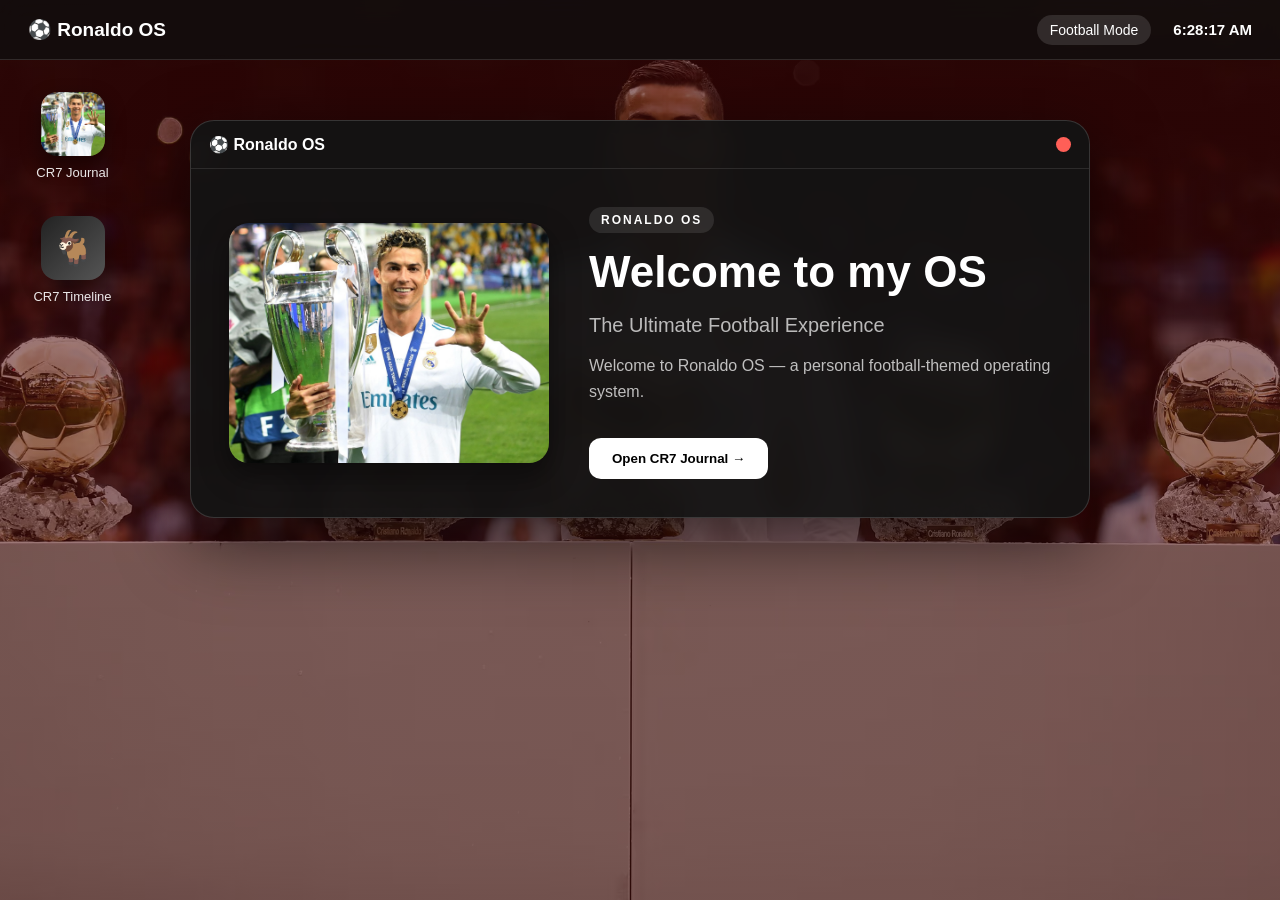
==== commit 0f9f97bb: "Add files via upload" ====
--- a/index.html
+++ b/index.html
@@ -239,4 +239,4 @@
 
 </body>
 
-</html>
+</html>
